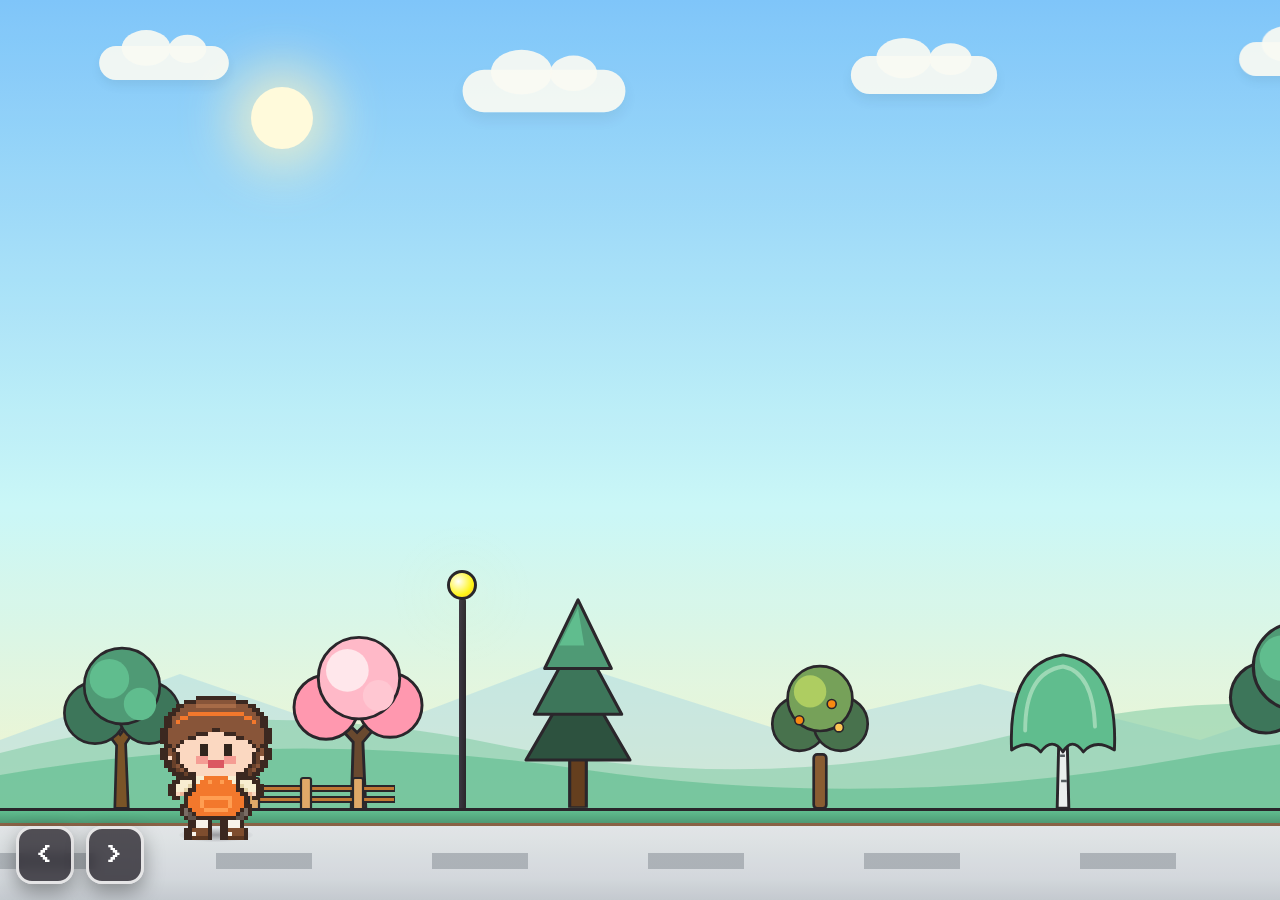
==== index.html @ f3683ab9 "feat: created a birthday sidescroller" ====
<!DOCTYPE html>
<html lang="en">
<head>
  <meta charset="UTF-8" />
  <meta name="viewport" content="width=device-width, initial-scale=1.0, maximum-scale=1.0, user-scalable=no, viewport-fit=cover" />
  <title>Her Walk Home</title>
  <link rel="preconnect" href="https://fonts.googleapis.com">
  <link rel="preconnect" href="https://fonts.gstatic.com" crossorigin>
  <link href="https://fonts.googleapis.com/css2?family=Caveat:wght@600;700&family=Press+Start+2P&family=Quicksand:wght@600;700;800&display=swap" rel="stylesheet">
  <link rel="stylesheet" href="assets/main.css" />
</head>
<body>

  <div class="stage-frame" id="stage-frame">
    <!-- ====================================================================
         SCENE 1: OUTSIDE THE HOUSE (scene/outside-house.js)
         ==================================================================== -->
    <div class="scene-layer active" id="outside-scene">
      <div class="celestial-orb"></div>
      <div class="stars-2d"></div>
      <div class="atmosphere-tint-overlay"></div>

      <!-- Parallax Clouds -->
      <div class="parallax-sky-layer" id="cloud-layer"></div>

      <!-- Parallax Distant Mountains -->
      <svg class="mountains-2d-layer" id="mountains-layer" viewBox="0 0 3600 190" preserveAspectRatio="none">
        <path d="M0,190 L0,118 L180,52 L360,114 L560,38 L780,108 L980,62 L1200,118 L1420,44 L1660,110 L1880,56 L2120,108 L2400,66 L2640,44 L2880,110 L3120,56 L3360,108 L3600,66 L3600,190 Z" fill="var(--mountain-far)" opacity="0.36"/>
      </svg>

      <!-- Parallax Rolling Meadow Hills -->
      <svg class="hills-2d-layer" id="hills-layer" viewBox="0 0 4600 155" preserveAspectRatio="none">
        <path d="M0,155 L0,96 Q240,34 500,88 T1020,76 T1560,92 T2100,70 T2660,88 T3200,78 T3740,86 T4280,72 T4600,84 L4600,155 Z" fill="var(--hill-mid)" opacity="0.54"/>
        <path d="M0,155 L0,118 Q280,68 580,112 T1180,102 T1780,116 T2380,98 T3200,110 T3800,102 T4600,112 L4600,155 Z" fill="var(--hill-near)" opacity="0.64"/>
      </svg>

      <!-- Scrolling 2D Countryside Track -->
      <div class="world-track" id="world-track">
        <div id="scenery-prop-layer"></div>
        <div id="chapters-mount"></div>
        <div class="house-2d-wrapper" id="house-wrapper"></div>

        <!-- Chibi Pixel Character Sprite (Mom) -->
        <div class="mom-chibi-character" id="mom-sprite">
          <div class="chibi-svg-wrap" id="chibi-sprite-mount"></div>
          <div class="mom-ground-shadow"></div>
        </div>

        <!-- Smooth 2D Grass Verge & Cement Road -->
        <div class="grass-verge-2d">
          <div class="driveway-2d" id="house-driveway"></div>
        </div>
        <div class="cement-road-2d" id="cement-road">
          <div class="road-dashes-2d"></div>
        </div>
      </div>

      <!-- Enter the House Trigger Button -->
      <button type="button" class="enter-house-btn" id="enter-house-btn">
        🏠 Enter the House
      </button>
    </div>

    <!-- ====================================================================
         SCENE 2: INSIDE THE HOUSE (scene/inside-house.js — Final Chapter)
         ==================================================================== -->
    <div class="scene-layer" id="inside-scene"></div>

    <!-- ====================================================================
         SHARED HUD CONTROLS (< & >) & PICTURE KEEPSAKE MODAL
         ==================================================================== -->
    <div class="walk-pad" id="walk-pad">
      <button type="button" class="dir-btn" id="btn-left" aria-label="Walk Left">&lt;</button>
      <button type="button" class="dir-btn" id="btn-right" aria-label="Walk Right">&gt;</button>
    </div>

    <div class="modal-backdrop" id="memory-modal">
      <div class="modal-card">
        <div class="modal-photo-box" id="modal-photo-box"></div>
        <div class="modal-title" id="modal-title"></div>
        <p class="modal-note" id="modal-note"></p>
        <button type="button" class="modal-btn" id="close-modal-btn">Continue Walking →</button>
      </div>
    </div>
  </div>

  <!-- Ordered Scripts -->
  <script src="scripts/pictures-data.js"></script>
  <script src="assets/sprites.js"></script>
  <script src="audio/sound-manager.js"></script>
  <script src="scripts/atmosphere.js"></script>
  <script src="scene/outside-house.js"></script>
  <script src="scene/inside-house.js"></script>
  <script src="scripts/controls.js"></script>
  <script src="scripts/main.js"></script>
</body>
</html>
---- assets/main.css ----
:root {
  --outline: #18141c;
  --gold-accent: #ffe74c;

  /* Dynamically Interpolated Outside Atmosphere Variables */
  --sky-top: #74c0fc;
  --sky-mid: #c5f6fa;
  --sky-bottom: #fff3bf;
  --celestial-x: 240px;
  --celestial-y: 120px;
  --celestial-size: 64px;
  --celestial-color: #fff9db;
  --celestial-glow: rgba(255, 243, 191, 0.75);
  --mountain-far: #8ecae6;
  --hill-mid: #74c69d;
  --hill-near: #52b788;
  --ambient-tint: rgba(255, 248, 220, 0.08);
  --star-opacity: 0;
  --cloud-opacity: 0.92;
  --lamp-glow-opacity: 0.05;
  --house-light-opacity: 0.25;
  --memory-halo: rgba(255, 236, 153, 0.78);

  /* Inside-The-House POV Theme Variables */
  --inside-outline: #3d211a;
  --wall-top: #f7ead7;
  --wall-bottom: #e5cdb0;
  --table-top: #d4945a;
  --table-front: #b5733c;
  --candle-glow: rgba(255, 224, 102, 0.55);
  --pov-scale: 1;
}

* {
  box-sizing: border-box;
  margin: 0;
  padding: 0;
  -webkit-tap-highlight-color: transparent;
}

html, body {
  width: 100%;
  height: 100%;
  overflow: hidden;
  background: #171522;
  font-family: 'Quicksand', sans-serif;
  touch-action: manipulation;
  user-select: none;
  -webkit-user-select: none;
}

/* ========================================================================
   FULL-SCREEN RESPONSIVE STAGE & OUTSIDE SCENE
   ======================================================================== */
.stage-frame {
  width: 100vw;
  height: 100dvh;
  min-height: 420px;
  position: relative;
  overflow: hidden;
  background: #171522;
}

.scene-layer {
  position: absolute;
  inset: 0;
  opacity: 0;
  pointer-events: none;
  transition: opacity 0.55s ease;
}

.scene-layer.active {
  opacity: 1;
  pointer-events: auto;
}

#outside-scene {
  background: linear-gradient(180deg, var(--sky-top) 0%, var(--sky-mid) 56%, var(--sky-bottom) 100%);
}

/* Moving Sun / Moon Arc */
.celestial-orb {
  position: absolute;
  left: var(--celestial-x);
  top: var(--celestial-y);
  width: var(--celestial-size);
  height: var(--celestial-size);
  transform: translate(-50%, -50%);
  border-radius: 50%;
  background: var(--celestial-color);
  box-shadow: 0 0 52px 20px var(--celestial-glow);
  pointer-events: none;
  z-index: 1;
}

.stars-2d {
  position: absolute;
  inset: 0;
  opacity: var(--star-opacity);
  background-image:
    radial-gradient(2.5px 2.5px at 10% 10%, #ffffff, transparent),
    radial-gradient(2px 2px at 24% 18%, #ffe74c, transparent),
    radial-gradient(3px 3px at 38% 8%, #ffffff, transparent),
    radial-gradient(2px 2px at 54% 16%, #ffe74c, transparent),
    radial-gradient(2.5px 2.5px at 68% 11%, #ffffff, transparent),
    radial-gradient(2px 2px at 82% 17%, #ffe74c, transparent),
    radial-gradient(3px 3px at 92% 10%, #ffffff, transparent);
  pointer-events: none;
  z-index: 1;
}

.atmosphere-tint-overlay {
  position: absolute;
  inset: 0;
  background: var(--ambient-tint);
  pointer-events: none;
  z-index: 12;
}

/* ========================================================================
   PARALLAX CLOUDS, MOUNTAINS & HILLS
   ======================================================================== */
.parallax-sky-layer {
  position: absolute;
  inset: 0;
  pointer-events: none;
  z-index: 2;
  will-change: transform;
  opacity: var(--cloud-opacity);
}

.cloud-2d {
  position: absolute;
  width: 138px;
  height: 36px;
  background: rgba(255, 252, 245, 0.92);
  border-radius: 999px;
  box-shadow: 0 6px 14px rgba(24, 20, 28, 0.08);
}
.cloud-2d::before {
  content: '';
  position: absolute;
  top: -17px;
  left: 24px;
  width: 52px;
  height: 38px;
  background: inherit;
  border-radius: 50%;
}
.cloud-2d::after {
  content: '';
  position: absolute;
  top: -12px;
  right: 24px;
  width: 40px;
  height: 30px;
  background: inherit;
  border-radius: 50%;
}

.mountains-2d-layer {
  position: absolute;
  bottom: 88px;
  left: 0;
  width: 3600px;
  height: 190px;
  pointer-events: none;
  z-index: 2;
  will-change: transform;
}

.hills-2d-layer {
  position: absolute;
  bottom: 88px;
  left: 0;
  width: 4600px;
  height: 155px;
  pointer-events: none;
  z-index: 3;
  will-change: transform;
}

/* ========================================================================
   SCROLLING 2D WORLD TRACK, TREES, LAMPS & GREEN HOUSE
   ======================================================================== */
.world-track {
  position: absolute;
  top: 0;
  bottom: 0;
  left: 0;
  will-change: transform;
  z-index: 4;
}

.scenic-tree {
  position: absolute;
  bottom: 88px;
  pointer-events: none;
}

.wooden-fence {
  position: absolute;
  bottom: 90px;
  height: 34px;
  pointer-events: none;
  z-index: 3;
}

.lamp-2d {
  position: absolute;
  bottom: 90px;
  width: 44px;
  height: 240px;
  display: flex;
  flex-direction: column;
  align-items: center;
  z-index: 4;
}
.lamp-2d-halo {
  position: absolute;
  top: -46px;
  width: 140px;
  height: 140px;
  border-radius: 50%;
  background: radial-gradient(circle, rgba(255, 242, 117, 0.85) 0%, rgba(255, 242, 117, 0) 72%);
  opacity: var(--lamp-glow-opacity);
  pointer-events: none;
}
.lamp-2d-bulb {
  width: 30px;
  height: 30px;
  border-radius: 50%;
  background: radial-gradient(circle at 35% 35%, #ffffff 0%, #fff200 65%, #f4a261 100%);
  border: 3px solid var(--outline);
  position: relative;
  z-index: 2;
}
.lamp-2d-pole {
  width: 7px;
  flex: 1;
  background: linear-gradient(90deg, #2b2636 0%, #18141c 100%);
  margin-top: -2px;
  border-radius: 3px;
}

.house-2d-wrapper {
  position: absolute;
  bottom: 90px;
  width: 700px;
  height: 264px;
  z-index: 6;
}

.house-warm-glow {
  opacity: var(--house-light-opacity);
}

.grass-verge-2d {
  position: absolute;
  bottom: 74px;
  left: 0;
  width: 100%;
  height: 18px;
  background: linear-gradient(180deg, #52b788 0%, #40916c 100%);
  border-top: 3px solid var(--outline);
  border-bottom: 3px solid #7f5539;
  z-index: 5;
}

.driveway-2d {
  position: absolute;
  top: -3px;
  width: 120px;
  height: 21px;
  background: linear-gradient(180deg, #dfe3e8 0%, #cfd4dc 100%);
  border-left: 3px solid var(--outline);
  border-right: 3px solid var(--outline);
  z-index: 6;
}

.cement-road-2d {
  position: absolute;
  bottom: 0;
  left: 0;
  width: 100%;
  height: 74px;
  background: linear-gradient(180deg, #dfe3e8 0%, #cfd4dc 70%, #bfc5ce 100%);
  z-index: 4;
  cursor: pointer;
}

.road-dashes-2d {
  position: absolute;
  top: 27px;
  left: 0;
  width: 100%;
  height: 16px;
  background-image: repeating-linear-gradient(
    90deg,
    #9da3ad 0px,
    #9da3ad 96px,
    transparent 96px,
    transparent 216px
  );
  opacity: 0.85;
}

/* ========================================================================
   FLOATING REMINISCING PICTURE FRAMES
   ======================================================================== */
.reminisce-slot {
  position: absolute;
  bottom: 124px;
  width: 258px;
  height: 296px;
  z-index: 14;
  pointer-events: none;
}

.floating-memory-frame {
  position: relative;
  width: 100%;
  height: 100%;
  opacity: 0;
  filter: blur(3px);
  transform: translateY(72px) scale(0.84) rotate(-2deg);
  transition:
    opacity 0.65s ease,
    transform 0.8s cubic-bezier(0.22, 1, 0.36, 1),
    filter 0.6s ease;
  will-change: transform, opacity;
  cursor: pointer;

  background: linear-gradient(180deg, #fffdf9 0%, #fbf5e8 100%);
  border: 3.5px solid var(--outline);
  border-radius: 18px;
  padding: 13px 13px 14px 13px;
  box-shadow:
    0 22px 42px rgba(24, 20, 28, 0.35),
    0 0 28px 6px var(--memory-halo);
  display: flex;
  flex-direction: column;
}

.reminisce-slot.is-open .floating-memory-frame {
  opacity: 1;
  filter: blur(0px);
  transform: translateY(0px) scale(1) rotate(0deg);
  pointer-events: auto;
  animation: smooth2dFloat 3.2s ease-in-out 0.8s infinite alternate;
}

.reminisce-slot.is-dissolving .floating-memory-frame {
  opacity: 0;
  filter: blur(4px);
  transform: translateY(-28px) scale(0.92) rotate(-1.5deg);
  pointer-events: none;
  animation: none;
}

@keyframes smooth2dFloat {
  0% { transform: translateY(0px) rotate(-0.5deg); }
  100% { transform: translateY(-10px) rotate(0.6deg); }
}

.reminisce-aura {
  position: absolute;
  inset: -18px;
  border-radius: 26px;
  background: radial-gradient(circle, var(--memory-halo) 0%, rgba(255, 231, 76, 0) 74%);
  opacity: 0;
  transition: opacity 0.6s ease;
  pointer-events: none;
  z-index: -1;
}
.reminisce-slot.is-open .reminisce-aura {
  opacity: 1;
}

.memory-ribbon-tag {
  position: absolute;
  top: -14px;
  left: 50%;
  transform: translateX(-50%);
  background: #ffe74c;
  color: #18141c;
  border: 2.5px solid var(--outline);
  border-radius: 999px;
  padding: 3px 12px;
  font-family: 'Press Start 2P', monospace;
  font-size: 6.5px;
  white-space: nowrap;
  box-shadow: 0 3px 0 rgba(24, 20, 28, 0.25);
  z-index: 15;
}

.photo-viewport {
  width: 100%;
  height: 154px;
  border: 3px solid var(--outline);
  border-radius: 10px;
  overflow: hidden;
  position: relative;
  background: #2b2638;
  flex-shrink: 0;
}

.photo-viewport img {
  width: 100%;
  height: 100%;
  object-fit: cover;
  display: block;
}

.photo-viewport::after {
  content: '';
  position: absolute;
  inset: 0;
  background: linear-gradient(125deg, rgba(255, 255, 255, 0.28) 0%, rgba(255, 255, 255, 0) 45%);
  pointer-events: none;
}

.greeting-area {
  flex: 1;
  display: flex;
  flex-direction: column;
  align-items: center;
  justify-content: center;
  text-align: center;
  padding-top: 7px;
}

.memory-title {
  font-family: 'Caveat', cursive;
  font-weight: 700;
  font-size: 21px;
  line-height: 1;
  color: #18141c;
}

.birthday-greeting-text {
  font-size: 11.5px;
  font-weight: 700;
  line-height: 1.32;
  color: #4a3f55;
  margin-top: 5px;
  padding: 0 4px;
  display: -webkit-box;
  -webkit-line-clamp: 3;
  -webkit-box-orient: vertical;
  overflow: hidden;
}

.art-2d {
  width: 100%;
  height: 100%;
  position: relative;
  overflow: hidden;
}
.art-2d-1 {
  background: linear-gradient(180deg, #90e0ef 0%, #caf0f8 62%, #74c69d 62%, #52b788 100%);
}
.art-2d-2 {
  background: linear-gradient(180deg, #ff9f1c 0%, #ffbf69 58%, #e9ecef 58%, #ced4da 100%);
}
.art-2d-3 {
  background: linear-gradient(180deg, #cdb4db 0%, #ffc8dd 64%, #ffafcc 100%);
}

/* ========================================================================
   CHIBI PIXEL-ART CHARACTER SPRITE (MOM)
   ======================================================================== */
.mom-chibi-character {
  position: absolute;
  bottom: 60px;
  left: 160px;
  width: 112px;
  height: 146px;
  z-index: 18;
  display: flex;
  flex-direction: column;
  align-items: center;
  justify-content: flex-end;
  pointer-events: none;
}

.chibi-svg-wrap {
  width: 112px;
  height: 144px;
  position: relative;
  z-index: 3;
  image-rendering: pixelated;
}

.mom-chibi-character.facing-left .chibi-svg-wrap {
  transform: scaleX(-1);
}

.mom-chibi-character.is-walking .chibi-svg-wrap {
  animation: chibiHop 0.34s steps(2) infinite alternate;
}
@keyframes chibiHop {
  0% { transform: translateY(0px); }
  100% { transform: translateY(-4px); }
}
.mom-chibi-character.facing-left.is-walking .chibi-svg-wrap {
  animation: chibiHopLeft 0.34s steps(2) infinite alternate;
}
@keyframes chibiHopLeft {
  0% { transform: scaleX(-1) translateY(0px); }
  100% { transform: scaleX(-1) translateY(-4px); }
}

.mom-ground-shadow {
  position: absolute;
  bottom: -2px;
  width: 74px;
  height: 14px;
  background: radial-gradient(ellipse at center, rgba(24, 20, 28, 0.38) 0%, rgba(24, 20, 28, 0) 75%);
  border-radius: 50%;
  z-index: 1;
}

/* ========================================================================
   BOTTOM-LEFT DIRECTIONAL CONTROLS (< & >)
   ======================================================================== */
.walk-pad {
  position: absolute;
  bottom: max(16px, env(safe-area-inset-bottom));
  left: max(16px, env(safe-area-inset-left));
  display: flex;
  align-items: center;
  gap: 12px;
  z-index: 35;
  touch-action: none;
}

.dir-btn {
  width: 58px;
  height: 58px;
  border-radius: 16px;
  background: rgba(24, 20, 28, 0.72);
  backdrop-filter: blur(6px);
  -webkit-backdrop-filter: blur(6px);
  border: 3px solid rgba(255, 255, 255, 0.85);
  color: #ffffff;
  font-family: 'Press Start 2P', monospace;
  font-size: 18px;
  display: flex;
  align-items: center;
  justify-content: center;
  cursor: pointer;
  box-shadow: 0 8px 20px rgba(0, 0, 0, 0.35);
  transition: transform 0.1s ease, background 0.15s ease, border-color 0.15s ease;
  touch-action: none;
  user-select: none;
  -webkit-user-select: none;
  -webkit-touch-callout: none;
}

.dir-btn:active,
.dir-btn.pressed {
  transform: scale(0.92);
  background: rgba(255, 231, 76, 0.92);
  border-color: #18141c;
  color: #18141c;
}

/* ========================================================================
   ENTER THE HOUSE BUTTON
   ======================================================================== */
.enter-house-btn {
  position: absolute;
  bottom: max(20px, env(safe-area-inset-bottom));
  right: max(18px, env(safe-area-inset-right));
  z-index: 35;
  background: linear-gradient(180deg, #ffe74c 0%, #ffb703 100%);
  color: #18141c;
  border: 3.5px solid var(--outline);
  border-radius: 999px;
  padding: 14px 22px;
  font-family: 'Quicksand', sans-serif;
  font-weight: 800;
  font-size: 15px;
  letter-spacing: 0.3px;
  cursor: pointer;
  box-shadow: 0 10px 26px rgba(0, 0, 0, 0.4), 0 0 24px rgba(255, 231, 76, 0.75);
  display: flex;
  align-items: center;
  gap: 8px;

  opacity: 0;
  transform: translateY(20px) scale(0.9);
  pointer-events: none;
  transition: opacity 0.35s ease, transform 0.4s cubic-bezier(0.34, 1.56, 0.64, 1);
}

.enter-house-btn.visible {
  opacity: 1;
  transform: translateY(0px) scale(1);
  pointer-events: auto;
  animation: pulseHouseBtn 1.8s ease-in-out 0.4s infinite alternate;
}

.enter-house-btn:active {
  transform: scale(0.95);
}

@keyframes pulseHouseBtn {
  0% { transform: translateY(0px) scale(1); }
  100% { transform: translateY(-4px) scale(1.04); }
}

/* ========================================================================
   SHARED MODAL BACKDROP & PICTURE KEEPSAKE MODAL
   ======================================================================== */
.modal-backdrop {
  position: absolute;
  inset: 0;
  background: rgba(16, 13, 24, 0.78);
  backdrop-filter: blur(5px);
  -webkit-backdrop-filter: blur(5px);
  display: flex;
  align-items: center;
  justify-content: center;
  padding: 16px;
  opacity: 0;
  pointer-events: none;
  transition: opacity 0.3s ease;
  z-index: 50;
}
.modal-backdrop.open {
  opacity: 1;
  pointer-events: auto;
}

.modal-card {
  width: min(92vw, 450px);
  max-height: 90dvh;
  overflow-y: auto;
  background: #fffdf9;
  border: 4px solid var(--outline);
  border-radius: 20px;
  padding: 18px;
  color: #231c24;
  box-shadow: 0 24px 60px rgba(0, 0, 0, 0.65), 0 0 32px rgba(255, 231, 76, 0.45);
  transform: translateY(24px) scale(0.93);
  transition: transform 0.38s cubic-bezier(0.34, 1.56, 0.64, 1);
  display: flex;
  flex-direction: column;
  align-items: center;
  text-align: center;
}
.modal-backdrop.open .modal-card {
  transform: translateY(0px) scale(1);
}

.modal-photo-box {
  width: 100%;
  height: 200px;
  border: 3.5px solid var(--outline);
  border-radius: 12px;
  overflow: hidden;
  margin-bottom: 12px;
  flex-shrink: 0;
}

.modal-photo-box img {
  width: 100%;
  height: 100%;
  object-fit: cover;
  display: block;
}

.modal-title {
  font-family: 'Caveat', cursive;
  font-size: 30px;
  font-weight: 700;
  line-height: 1.1;
  color: #18141c;
}

.modal-note {
  font-size: 14px;
  font-weight: 600;
  color: #4a4254;
  margin: 8px 0 16px;
  line-height: 1.5;
}

.modal-btn {
  background: #ffe74c;
  color: #18141c;
  border: 3px solid var(--outline);
  border-radius: 12px;
  padding: 10px 18px;
  font-family: 'Quicksand', sans-serif;
  font-weight: 800;
  font-size: 13px;
  cursor: pointer;
  transition: transform 0.12s ease;
}
.modal-btn:active {
  transform: scale(0.95);
}

/* ========================================================================
   LARGER MODAL FOR INSIDE THE HOUSE (980 x 470 POV CELEBRATION)
   ======================================================================== */
.house-modal-card {
  position: relative;
  background: #fffdf9;
  border: 4px solid var(--inside-outline);
  border-radius: 18px;
  padding: 8px;
  box-shadow: 0 28px 70px rgba(0, 0, 0, 0.72), 0 0 42px rgba(255, 224, 102, 0.45);
  transform: translateY(24px) scale(0.94);
  transition: transform 0.4s cubic-bezier(0.34, 1.56, 0.64, 1);
  display: flex;
  flex-direction: column;
  align-items: center;
}

.modal-backdrop.open .house-modal-card {
  transform: translateY(0px) scale(1);
}

/* Responsive Scaled Wrapper Preserving Exact 980x470 POV Layout */
.inside-pov-viewport {
  width: calc(980px * var(--pov-scale));
  height: calc(470px * var(--pov-scale));
  position: relative;
  overflow: hidden;
  border: 3.5px solid var(--inside-outline);
  border-radius: 12px;
}

.inside-pov-stage {
  width: 980px;
  height: 470px;
  position: relative;
  transform-origin: top left;
  transform: scale(var(--pov-scale));
  overflow: hidden;
  background: radial-gradient(circle at 50% 62%, #fff6e5 0%, var(--wall-top) 48%, var(--wall-bottom) 100%);
  user-select: none;
}

.inside-exit-btn {
  position: absolute;
  top: 12px;
  right: 12px;
  z-index: 32;
  background: rgba(255, 253, 249, 0.92);
  color: var(--inside-outline);
  border: 2.5px solid var(--inside-outline);
  border-radius: 999px;
  padding: 6px 14px;
  font-family: 'Quicksand', sans-serif;
  font-weight: 800;
  font-size: 12px;
  cursor: pointer;
  box-shadow: 0 4px 10px rgba(61, 33, 26, 0.18);
  transition: transform 0.12s ease, background 0.15s ease;
}
.inside-exit-btn:hover {
  background: #ffe74c;
}
.inside-exit-btn:active {
  transform: scale(0.94);
}

/* Warm Candlelight Ambient Glow Over the POV Scene */
.candle-ambient-glow {
  position: absolute;
  inset: 0;
  background: radial-gradient(circle at 50% 72%, var(--candle-glow) 0%, rgba(255, 190, 118, 0.14) 48%, rgba(42, 21, 16, 0.18) 100%);
  pointer-events: none;
  z-index: 18;
  transition: opacity 0.6s ease;
}
.inside-pov-stage.candles-out .candle-ambient-glow {
  opacity: 0.25;
}

/* Background Balloons & HAPPY BIRTHDAY Banner */
.balloons-row {
  position: absolute;
  top: -14px;
  left: 0;
  right: 0;
  height: 125px;
  z-index: 2;
  pointer-events: none;
}

.balloon {
  position: absolute;
  width: 78px;
  height: 94px;
  border-radius: 50% 50% 48% 48%;
  border: 3px solid rgba(61, 33, 26, 0.28);
  box-shadow: inset -10px -10px 18px rgba(0, 0, 0, 0.12), inset 10px 10px 16px rgba(255, 255, 255, 0.45);
  animation: floatBalloon 4.2s ease-in-out infinite;
}
.balloon::after {
  content: '';
  position: absolute;
  bottom: -8px;
  left: 50%;
  transform: translateX(-50%);
  width: 10px;
  height: 8px;
  background: inherit;
  clip-path: polygon(50% 0%, 0% 100%, 100% 100%);
}

@keyframes floatBalloon {
  0%, 100% { transform: translateY(0px); }
  50% { transform: translateY(-6px); }
}

.party-banner {
  position: absolute;
  top: 66px;
  left: 44px;
  right: 44px;
  height: 54px;
  display: flex;
  justify-content: center;
  align-items: center;
  gap: 6px;
  z-index: 3;
  pointer-events: none;
}

.banner-string {
  position: absolute;
  top: 6px;
  left: 0;
  right: 0;
  height: 3px;
  background: rgba(92, 64, 51, 0.45);
}

.banner-flag {
  width: 38px;
  height: 44px;
  background: #fffdf9;
  border: 2px solid rgba(61, 33, 26, 0.38);
  border-radius: 4px 4px 12px 12px;
  display: flex;
  align-items: center;
  justify-content: center;
  font-family: 'Quicksand', sans-serif;
  font-weight: 800;
  font-size: 20px;
  box-shadow: 0 3px 0 rgba(61, 33, 26, 0.14);
}

/* Pixel-Art Family Characters */
.family-group {
  position: absolute;
  bottom: 92px;
  left: 0;
  right: 0;
  height: 270px;
  z-index: 6;
  pointer-events: none;
}

.pixel-person {
  position: absolute;
  bottom: 0;
  display: flex;
  flex-direction: column;
  align-items: center;
  transform-origin: bottom center;
  animation: idleBreath 2.6s ease-in-out infinite;
}

@keyframes idleBreath {
  0%, 100% { transform: translateY(0px); }
  50% { transform: translateY(-2px); }
}

.inside-pov-stage.candles-out .pixel-person {
  animation: cheerBounce 0.55s steps(2, end) infinite alternate;
}

@keyframes cheerBounce {
  0% { transform: translateY(0px); }
  100% { transform: translateY(-8px); }
}

.pixel-sprite {
  display: block;
  image-rendering: -moz-crisp-edges;
  image-rendering: -webkit-crisp-edges;
  image-rendering: pixelated;
  image-rendering: crisp-edges;
  filter: drop-shadow(0 4px 0 rgba(61, 33, 26, 0.16));
}

/* Wooden Dining Table */
.dining-table {
  position: absolute;
  bottom: 0;
  left: 0;
  right: 0;
  height: 116px;
  background: linear-gradient(180deg, var(--table-top) 0%, var(--table-top) 26px, var(--table-front) 26px, #965a2a 100%);
  border-top: 4px solid var(--inside-outline);
  z-index: 10;
}

.table-edge-line {
  position: absolute;
  top: 24px;
  left: 0;
  right: 0;
  height: 4px;
  background: var(--inside-outline);
}

/* Wide Foreground Strawberry Birthday Cake */
.birthday-cake-hero {
  position: absolute;
  bottom: 12px;
  left: 50%;
  transform: translateX(-50%);
  width: 440px;
  height: 235px;
  z-index: 14;
  cursor: pointer;
}

.cake-illustration {
  width: 100%;
  height: 100%;
  display: block;
  overflow: visible;
  filter: drop-shadow(0 6px 0 rgba(61, 33, 26, 0.18));
}

.candle-fx {
  position: absolute;
  width: 16px;
  height: 26px;
  pointer-events: none;
  z-index: 16;
}

.flame {
  width: 14px;
  height: 22px;
  margin: 0 auto;
  background: radial-gradient(circle at 50% 65%, #ffffff 0%, #fff3b0 42%, #ff9f1c 82%, #ff5400 100%);
  border: 2px solid var(--inside-outline);
  border-radius: 50% 50% 50% 50% / 65% 65% 35% 35%;
  box-shadow: 0 0 18px 6px rgba(255, 224, 102, 0.85);
  transform-origin: bottom center;
  animation: flicker 0.35s ease-in-out infinite alternate;
  transition: opacity 0.25s ease, transform 0.25s ease;
}

@keyframes flicker {
  0% { transform: scale(1) rotate(-3deg); }
  100% { transform: scale(1.08, 0.94) rotate(3deg); }
}

.inside-pov-stage.blowing .flame {
  transform: scale(1.3, 0.6) skewX(38deg);
}

.inside-pov-stage.candles-out .flame {
  opacity: 0;
  transform: scale(0);
}

.smoke-wisp {
  position: absolute;
  top: 0;
  left: 4px;
  width: 8px;
  height: 22px;
  border-left: 3px solid rgba(255, 255, 255, 0.72);
  border-radius: 50%;
  opacity: 0;
  pointer-events: none;
}

.inside-pov-stage.candles-out .smoke-wisp {
  animation: riseSmoke 1.8s ease-out forwards;
}

@keyframes riseSmoke {
  0% { opacity: 0.85; transform: translateY(0) scale(0.8); }
  100% { opacity: 0; transform: translateY(-28px) scale(1.5); }
}

.confetti-piece {
  position: absolute;
  width: 9px;
  height: 14px;
  top: -20px;
  z-index: 28;
  pointer-events: none;
  animation: fallConfetti 2.8s linear forwards;
}

@keyframes fallConfetti {
  0% { transform: translateY(0) rotate(0deg); opacity: 1; }
  100% { transform: translateY(500px) rotate(540deg); opacity: 0; }
}

/* ========================================================================
   MOBILE RESPONSIVE ADAPTATIONS (< 640px)
   ======================================================================== */
@media (max-width: 639px) {
  .reminisce-slot {
    width: 214px;
    height: 266px;
    bottom: 126px;
  }

  .floating-memory-frame {
    padding: 10px 10px 11px 10px;
    border-radius: 15px;
  }

  .photo-viewport {
    height: 130px;
  }

  .memory-title {
    font-size: 19px;
  }

  .birthday-greeting-text {
    font-size: 11px;
  }

  .mom-chibi-character {
    width: 96px;
    height: 126px;
    bottom: 62px;
  }

  .chibi-svg-wrap,
  .chibi-svg-wrap svg {
    width: 96px;
    height: 124px;
  }

  .dir-btn {
    width: 54px;
    height: 54px;
    font-size: 16px;
  }

  .enter-house-btn {
    padding: 12px 16px;
    font-size: 13px;
    bottom: max(18px, env(safe-area-inset-bottom));
    right: max(14px, env(safe-area-inset-right));
  }

  .modal-photo-box {
    height: 165px;
  }

  .house-modal-card {
    padding: 5px;
    border-radius: 14px;
  }
}
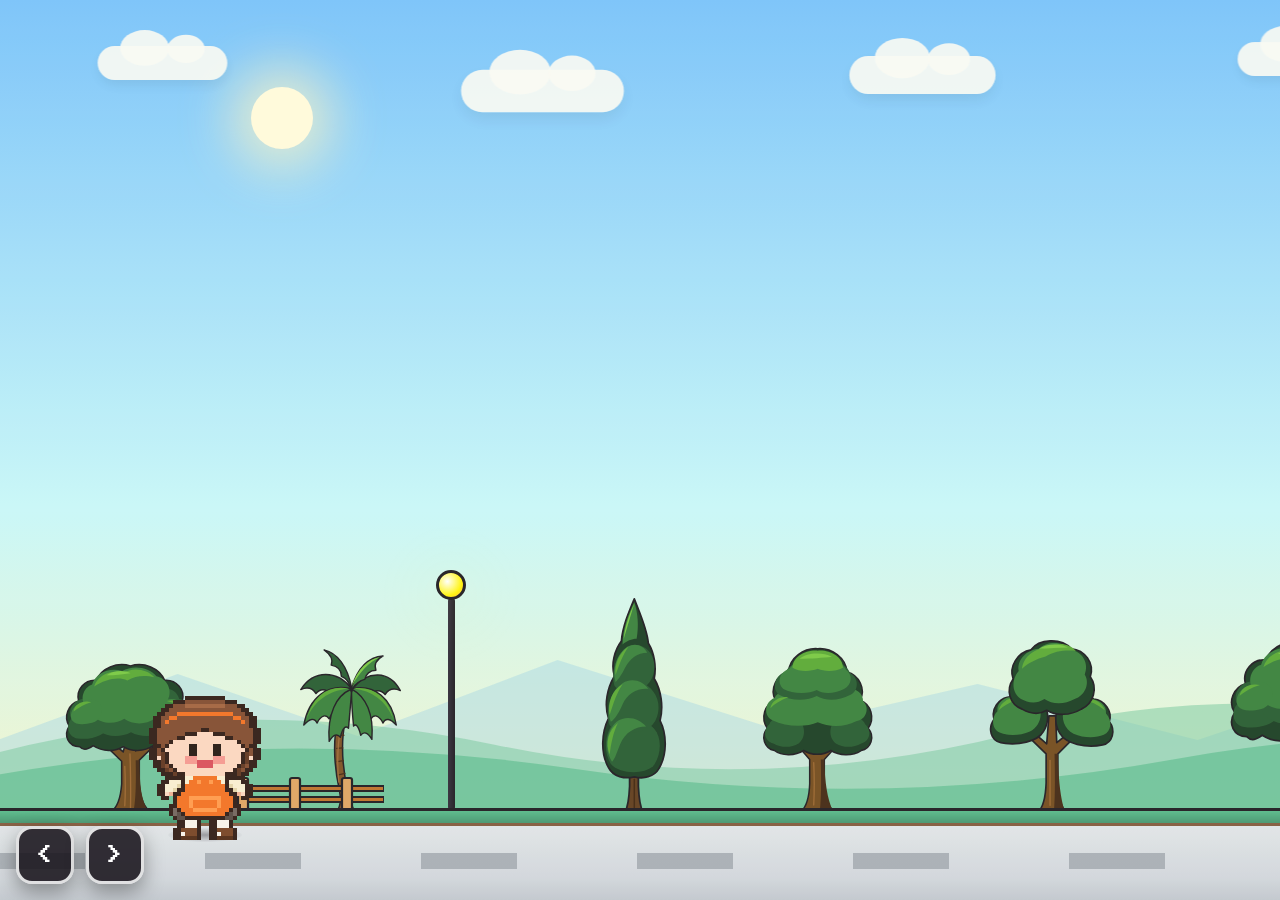
==== commit 5eda0261: "chore: comment out close modal button and related event listener for cleanup" ====
--- a/index.html
+++ b/index.html
@@ -3,11 +3,16 @@
 <head>
   <meta charset="UTF-8" />
   <meta name="viewport" content="width=device-width, initial-scale=1.0, maximum-scale=1.0, user-scalable=no, viewport-fit=cover" />
-  <title>Her Walk Home</title>
+  <title>HAPPY BIRTHDAY MOTHER</title>
   <link rel="preconnect" href="https://fonts.googleapis.com">
   <link rel="preconnect" href="https://fonts.gstatic.com" crossorigin>
   <link href="https://fonts.googleapis.com/css2?family=Caveat:wght@600;700&family=Press+Start+2P&family=Quicksand:wght@600;700;800&display=swap" rel="stylesheet">
-  <link rel="stylesheet" href="assets/main.css" />
+
+  <!-- Modular Stylesheets -->
+  <link rel="stylesheet" href="assets/styles/base.css" />
+  <link rel="stylesheet" href="assets/styles/outside.css" />
+  <link rel="stylesheet" href="assets/styles/inside.css" />
+  <link rel="stylesheet" href="assets/styles/responsive.css" />
 </head>
 <body>
 
@@ -62,31 +67,43 @@
     </div>
 
     <!-- ====================================================================
-         SCENE 2: INSIDE THE HOUSE (scene/inside-house.js — Final Chapter)
-         ==================================================================== -->
-    <div class="scene-layer" id="inside-scene"></div>
-
-    <!-- ====================================================================
-         SHARED HUD CONTROLS (< & >) & PICTURE KEEPSAKE MODAL
+         SHARED HUD CONTROLS (< & >)
          ==================================================================== -->
     <div class="walk-pad" id="walk-pad">
       <button type="button" class="dir-btn" id="btn-left" aria-label="Walk Left">&lt;</button>
       <button type="button" class="dir-btn" id="btn-right" aria-label="Walk Right">&gt;</button>
     </div>
 
+    <!-- ====================================================================
+         MODAL 1: PICTURE KEEPSAKE MODAL
+         ==================================================================== -->
     <div class="modal-backdrop" id="memory-modal">
       <div class="modal-card">
         <div class="modal-photo-box" id="modal-photo-box"></div>
         <div class="modal-title" id="modal-title"></div>
         <p class="modal-note" id="modal-note"></p>
-        <button type="button" class="modal-btn" id="close-modal-btn">Continue Walking →</button>
+        <!-- <button type="button" class="modal-btn" id="close-modal-btn">Continue →</button> -->
       </div>
+    </div>
+
+    <!-- ====================================================================
+         MODAL 2: INSIDE THE HOUSE CELEBRATION (scene/inside-house.js)
+         ==================================================================== -->
+    <div class="modal-backdrop" id="house-modal">
+      <div class="house-modal-card" id="inside-scene"></div>
     </div>
   </div>
 
-  <!-- Ordered Scripts -->
+  <!-- Data & Categorized Assets -->
   <script src="scripts/pictures-data.js"></script>
-  <script src="assets/sprites.js"></script>
+  <script src="assets/characters/mom-sprite.js"></script>
+  <script src="assets/characters/family-sprites.js"></script>
+  <script src="assets/props/nature-props.js"></script>
+  <script src="assets/props/memory-presets.js"></script>
+  <script src="assets/props/birthday-cake.js"></script>
+  <script src="assets/backgrounds/green-house.js"></script>
+
+  <!-- Audio, Atmosphere, Scenes & Engine -->
   <script src="audio/sound-manager.js"></script>
   <script src="scripts/atmosphere.js"></script>
   <script src="scene/outside-house.js"></script>
--- a/assets/styles/base.css
+++ b/assets/styles/base.css
@@ -0,0 +1,289 @@
+:root {
+  --outline: #18141c;
+  --gold-accent: #ffe74c;
+
+  /* Dynamically Interpolated Outside Atmosphere Variables */
+  --sky-top: #74c0fc;
+  --sky-mid: #c5f6fa;
+  --sky-bottom: #fff3bf;
+  --celestial-x: 240px;
+  --celestial-y: 120px;
+  --celestial-size: 64px;
+  --celestial-color: #fff9db;
+  --celestial-glow: rgba(255, 243, 191, 0.75);
+  --mountain-far: #8ecae6;
+  --hill-mid: #74c69d;
+  --hill-near: #52b788;
+  --ambient-tint: rgba(255, 248, 220, 0.08);
+  --star-opacity: 0;
+  --cloud-opacity: 0.92;
+  --lamp-glow-opacity: 0.05;
+  --house-light-opacity: 0.25;
+  --memory-halo: rgba(255, 236, 153, 0.78);
+
+  /* Inside-The-House POV Theme Variables */
+  --inside-outline: #3d211a;
+  --wall-top: #f7ead7;
+  --wall-bottom: #e5cdb0;
+  --table-top: #d4945a;
+  --table-front: #b5733c;
+  --candle-glow: rgba(255, 224, 102, 0.55);
+  --pov-scale: 1;
+}
+
+* {
+  box-sizing: border-box;
+  margin: 0;
+  padding: 0;
+  -webkit-tap-highlight-color: transparent;
+}
+
+html,
+body {
+  width: 100%;
+  height: 100%;
+  overflow: hidden;
+  background: #171522;
+  font-family: "Quicksand", sans-serif;
+  touch-action: manipulation;
+  user-select: none;
+  -webkit-user-select: none;
+}
+
+/* ========================================================================
+   FULL-SCREEN STAGE CONTAINER & SCENE LAYERS
+   ======================================================================== */
+.stage-frame {
+  width: 100vw;
+  height: 100vh;
+  height: 100dvh;
+  min-height: 0;
+  position: relative;
+  overflow: hidden;
+  background: #171522;
+}
+
+.scene-layer {
+  position: absolute;
+  inset: 0;
+  opacity: 0;
+  pointer-events: none;
+  transition: opacity 0.55s ease;
+}
+
+.scene-layer.active {
+  opacity: 1;
+  pointer-events: auto;
+}
+
+/* ========================================================================
+   BOTTOM-LEFT DIRECTIONAL CONTROLS (< & >)
+   ======================================================================== */
+.walk-pad {
+  position: fixed;
+  bottom: calc(16px + env(safe-area-inset-bottom));
+  left: calc(16px + env(safe-area-inset-left));
+  display: flex;
+  align-items: center;
+  gap: 12px;
+  z-index: 35;
+  touch-action: none;
+}
+
+.dir-btn {
+  width: 58px;
+  height: 58px;
+  border-radius: 16px;
+  background: rgba(24, 20, 28, 0.88);
+  border: 3px solid rgba(255, 255, 255, 0.85);
+  color: #ffffff;
+  font-family: "Press Start 2P", monospace;
+  font-size: 18px;
+  display: flex;
+  align-items: center;
+  justify-content: center;
+  cursor: pointer;
+  box-shadow: 0 8px 20px rgba(0, 0, 0, 0.35);
+  transition:
+    transform 0.1s ease,
+    background 0.15s ease,
+    border-color 0.15s ease;
+  touch-action: none;
+  user-select: none;
+  -webkit-user-select: none;
+  -webkit-touch-callout: none;
+}
+
+.dir-btn:active,
+.dir-btn.pressed {
+  transform: scale(0.92);
+  background: rgba(255, 231, 76, 0.92);
+  border-color: #18141c;
+  color: #18141c;
+}
+
+/* ========================================================================
+   ENTER THE HOUSE BUTTON
+   ======================================================================== */
+.enter-house-btn {
+  position: fixed;
+  bottom: calc(18px + env(safe-area-inset-bottom));
+  right: calc(16px + env(safe-area-inset-right));
+  z-index: 35;
+  background: linear-gradient(180deg, #ffe74c 0%, #ffb703 100%);
+  color: #18141c;
+  border: 3.5px solid var(--outline);
+  border-radius: 999px;
+  padding: 14px 22px;
+  font-family: "Quicksand", sans-serif;
+  font-weight: 800;
+  font-size: 15px;
+  letter-spacing: 0.3px;
+  cursor: pointer;
+  box-shadow:
+    0 10px 26px rgba(0, 0, 0, 0.4),
+    0 0 24px rgba(255, 231, 76, 0.75);
+  display: flex;
+  align-items: center;
+  gap: 8px;
+
+  opacity: 0;
+  transform: translateY(20px) scale(0.9);
+  pointer-events: none;
+  transition:
+    opacity 0.35s ease,
+    transform 0.4s cubic-bezier(0.34, 1.56, 0.64, 1);
+}
+
+.enter-house-btn.visible {
+  opacity: 1;
+  transform: translateY(0px) scale(1);
+  pointer-events: auto;
+  animation: pulseHouseBtn 1.8s ease-in-out 0.4s infinite alternate;
+}
+
+.enter-house-btn:active {
+  transform: scale(0.95);
+}
+
+@keyframes pulseHouseBtn {
+  0% {
+    transform: translateY(0px) scale(1);
+  }
+  100% {
+    transform: translateY(-4px) scale(1.04);
+  }
+}
+
+/* ========================================================================
+   SHARED MODAL BACKDROP & KEEPSAKE MODAL CARD
+   ======================================================================== */
+.modal-backdrop {
+  position: fixed;
+  inset: 0;
+  background: rgba(16, 13, 24, 0.85);
+  display: flex;
+  align-items: center;
+  justify-content: center;
+  padding: calc(14px + env(safe-area-inset-top))
+    calc(14px + env(safe-area-inset-right))
+    calc(14px + env(safe-area-inset-bottom))
+    calc(14px + env(safe-area-inset-left));
+  opacity: 0;
+  visibility: hidden;
+  pointer-events: none;
+  transition:
+    opacity 0.3s ease,
+    visibility 0s linear 0.3s;
+  z-index: 50;
+}
+.modal-backdrop.open {
+  opacity: 1;
+  visibility: visible;
+  pointer-events: auto;
+  transition:
+    opacity 0.3s ease,
+    visibility 0s;
+}
+
+.modal-card {
+  width: min(92vw, 520px);
+  max-height: calc(
+    100dvh - 28px - env(safe-area-inset-top) - env(safe-area-inset-bottom)
+  );
+  overflow-y: auto;
+  overscroll-behavior: contain;
+  touch-action: pan-y;
+  -webkit-overflow-scrolling: touch;
+  background: linear-gradient(180deg, #ffffff 0%, #f9f5eb 100%);
+  border: 3.5px solid var(--outline);
+  border-radius: 6px;
+  padding: 18px 18px 22px 18px;
+  color: #231c24;
+  box-shadow:
+    0 24px 60px rgba(0, 0, 0, 0.65),
+    0 0 32px rgba(255, 231, 76, 0.45);
+  transform: translateY(24px) scale(0.93);
+  transition: transform 0.38s cubic-bezier(0.34, 1.56, 0.64, 1);
+  display: flex;
+  flex-direction: column;
+  align-items: center;
+  text-align: center;
+}
+.modal-backdrop.open .modal-card {
+  transform: translateY(0px) scale(1);
+}
+
+.modal-photo-box {
+  width: 100%;
+  height: 240px;
+  border: 3px solid var(--outline);
+  border-radius: 2px;
+  overflow: hidden;
+  margin-bottom: 14px;
+  flex-shrink: 0;
+}
+
+.modal-photo-box img {
+  width: 100%;
+  height: 100%;
+  object-fit: cover;
+  display: block;
+}
+
+.modal-title {
+  font-family: "Caveat", cursive;
+  font-size: 30px;
+  font-weight: 700;
+  line-height: 1.1;
+  color: #18141c;
+  flex-shrink: 0;
+}
+
+.modal-note {
+  width: 100%;
+  font-size: 14.5px;
+  font-weight: 600;
+  color: #4a4254;
+  margin: 8px 0 16px;
+  line-height: 1.5;
+  overflow-wrap: break-word;
+  word-wrap: break-word;
+}
+
+.modal-btn {
+  background: #ffe74c;
+  color: #18141c;
+  border: 3px solid var(--outline);
+  border-radius: 12px;
+  padding: 10px 18px;
+  font-family: "Quicksand", sans-serif;
+  font-weight: 800;
+  font-size: 13px;
+  cursor: pointer;
+  flex-shrink: 0;
+  transition: transform 0.12s ease;
+}
+.modal-btn:active {
+  transform: scale(0.95);
+}
--- a/assets/styles/outside.css
+++ b/assets/styles/outside.css
@@ -0,0 +1,492 @@
+/* ========================================================================
+   OUTSIDE SCENE: SKY, CELESTIAL ORB & PARALLAX LAYERS
+   ======================================================================== */
+#outside-scene {
+  background: linear-gradient(
+    180deg,
+    var(--sky-top) 0%,
+    var(--sky-mid) 56%,
+    var(--sky-bottom) 100%
+  );
+}
+
+.celestial-orb {
+  position: absolute;
+  left: var(--celestial-x);
+  top: var(--celestial-y);
+  width: var(--celestial-size);
+  height: var(--celestial-size);
+  transform: translate(-50%, -50%);
+  border-radius: 50%;
+  background: var(--celestial-color);
+  box-shadow: 0 0 52px 20px var(--celestial-glow);
+  pointer-events: none;
+  z-index: 1;
+}
+
+.stars-2d {
+  position: absolute;
+  inset: 0;
+  opacity: var(--star-opacity);
+  background-image:
+    radial-gradient(2.5px 2.5px at 10% 10%, #ffffff, transparent),
+    radial-gradient(2px 2px at 24% 18%, #ffe74c, transparent),
+    radial-gradient(3px 3px at 38% 8%, #ffffff, transparent),
+    radial-gradient(2px 2px at 54% 16%, #ffe74c, transparent),
+    radial-gradient(2.5px 2.5px at 68% 11%, #ffffff, transparent),
+    radial-gradient(2px 2px at 82% 17%, #ffe74c, transparent),
+    radial-gradient(3px 3px at 92% 10%, #ffffff, transparent);
+  pointer-events: none;
+  z-index: 1;
+}
+
+.atmosphere-tint-overlay {
+  position: absolute;
+  inset: 0;
+  background: var(--ambient-tint);
+  pointer-events: none;
+  z-index: 12;
+}
+
+.parallax-sky-layer {
+  position: absolute;
+  inset: 0;
+  pointer-events: none;
+  z-index: 2;
+  will-change: transform;
+  opacity: var(--cloud-opacity);
+}
+
+.cloud-2d {
+  position: absolute;
+  width: 138px;
+  height: 36px;
+  background: rgba(255, 252, 245, 0.92);
+  border-radius: 999px;
+  box-shadow: 0 6px 14px rgba(24, 20, 28, 0.08);
+}
+.cloud-2d::before {
+  content: "";
+  position: absolute;
+  top: -17px;
+  left: 24px;
+  width: 52px;
+  height: 38px;
+  background: inherit;
+  border-radius: 50%;
+}
+.cloud-2d::after {
+  content: "";
+  position: absolute;
+  top: -12px;
+  right: 24px;
+  width: 40px;
+  height: 30px;
+  background: inherit;
+  border-radius: 50%;
+}
+
+.mountains-2d-layer {
+  position: absolute;
+  bottom: 88px;
+  left: 0;
+  width: 3600px;
+  height: 190px;
+  pointer-events: none;
+  z-index: 2;
+}
+
+.hills-2d-layer {
+  position: absolute;
+  bottom: 88px;
+  left: 0;
+  width: 4600px;
+  height: 155px;
+  pointer-events: none;
+  z-index: 3;
+}
+
+/* ========================================================================
+   WORLD TRACK, SCENERY PROPS, HOUSE EXTERIOR & ROAD
+   ======================================================================== */
+.world-track {
+  position: absolute;
+  top: 0;
+  bottom: 0;
+  left: 0;
+  z-index: 4;
+}
+
+.scenic-tree {
+  position: absolute;
+  bottom: 88px;
+  pointer-events: none;
+}
+
+.wooden-fence {
+  position: absolute;
+  bottom: 90px;
+  height: 34px;
+  pointer-events: none;
+  z-index: 3;
+}
+
+.lamp-2d {
+  position: absolute;
+  bottom: 90px;
+  width: 44px;
+  height: 240px;
+  display: flex;
+  flex-direction: column;
+  align-items: center;
+  z-index: 4;
+}
+.lamp-2d-halo {
+  position: absolute;
+  top: -46px;
+  width: 140px;
+  height: 140px;
+  border-radius: 50%;
+  background: radial-gradient(
+    circle,
+    rgba(255, 242, 117, 0.85) 0%,
+    rgba(255, 242, 117, 0) 72%
+  );
+  opacity: var(--lamp-glow-opacity);
+  pointer-events: none;
+}
+.lamp-2d-bulb {
+  width: 30px;
+  height: 30px;
+  border-radius: 50%;
+  background: radial-gradient(
+    circle at 35% 35%,
+    #ffffff 0%,
+    #fff200 65%,
+    #f4a261 100%
+  );
+  border: 3px solid var(--outline);
+  position: relative;
+  z-index: 2;
+}
+.lamp-2d-pole {
+  width: 7px;
+  flex: 1;
+  background: linear-gradient(90deg, #2b2636 0%, #18141c 100%);
+  margin-top: -2px;
+  border-radius: 3px;
+}
+
+.house-2d-wrapper {
+  position: absolute;
+  bottom: 90px;
+  width: 700px;
+  height: 264px;
+  z-index: 6;
+}
+
+.house-warm-glow {
+  opacity: var(--house-light-opacity);
+}
+
+.grass-verge-2d {
+  position: absolute;
+  bottom: 74px;
+  left: 0;
+  width: 100%;
+  height: 18px;
+  background: linear-gradient(180deg, #52b788 0%, #40916c 100%);
+  border-top: 3px solid var(--outline);
+  border-bottom: 3px solid #7f5539;
+  z-index: 5;
+}
+
+.driveway-2d {
+  position: absolute;
+  top: -3px;
+  width: 120px;
+  height: 21px;
+  background: linear-gradient(180deg, #dfe3e8 0%, #cfd4dc 100%);
+  border-left: 3px solid var(--outline);
+  border-right: 3px solid var(--outline);
+  z-index: 6;
+}
+
+.cement-road-2d {
+  position: absolute;
+  bottom: 0;
+  left: 0;
+  width: 100%;
+  height: 74px;
+  background: linear-gradient(180deg, #dfe3e8 0%, #cfd4dc 70%, #bfc5ce 100%);
+  z-index: 4;
+  cursor: pointer;
+}
+
+.road-dashes-2d {
+  position: absolute;
+  top: 27px;
+  left: 0;
+  width: 100%;
+  height: 16px;
+  background-image: repeating-linear-gradient(
+    90deg,
+    #9da3ad 0px,
+    #9da3ad 96px,
+    transparent 96px,
+    transparent 216px
+  );
+  opacity: 0.85;
+}
+
+/* ========================================================================
+   FLOATING REMINISCING POLAROID FRAMES
+   ======================================================================== */
+.reminisce-slot {
+  position: absolute;
+  bottom: 124px;
+  width: min(430px, calc(100vw - 340px));
+  height: min(520px, calc(100dvh - 148px));
+  z-index: 14;
+  pointer-events: none;
+}
+
+.floating-memory-frame {
+  position: relative;
+  width: 100%;
+  height: 100%;
+  opacity: 0;
+  transform: translateY(72px) scale(0.86) rotate(-2deg);
+  transition:
+    opacity 0.6s ease,
+    transform 0.75s cubic-bezier(0.22, 1, 0.36, 1);
+  cursor: pointer;
+
+  /* Classic Polaroid instant-film frame */
+  background: linear-gradient(180deg, #ffffff 0%, #f9f5eb 100%);
+  border: 3.5px solid var(--outline);
+  border-radius: 6px;
+  padding: 18px 18px 22px 18px;
+  box-shadow:
+    0 22px 42px rgba(24, 20, 28, 0.38),
+    0 5px 0 rgba(24, 20, 28, 0.2),
+    0 0 30px 6px var(--memory-halo);
+  display: flex;
+  flex-direction: column;
+}
+
+.reminisce-slot.is-open .floating-memory-frame {
+  opacity: 1;
+  transform: translateY(0px) scale(1) rotate(-0.6deg);
+  pointer-events: auto;
+  animation: smooth2dFloat 3.2s ease-in-out 0.75s infinite alternate;
+}
+
+.reminisce-slot.is-dissolving .floating-memory-frame {
+  opacity: 0;
+  transform: translateY(-28px) scale(0.92) rotate(-1.8deg);
+  pointer-events: none;
+  animation: none;
+}
+
+@keyframes smooth2dFloat {
+  0% {
+    transform: translateY(0px) rotate(-0.8deg);
+  }
+  100% {
+    transform: translateY(-10px) rotate(0.6deg);
+  }
+}
+
+.reminisce-aura {
+  position: absolute;
+  inset: -18px;
+  border-radius: 12px;
+  background: radial-gradient(
+    circle,
+    var(--memory-halo) 0%,
+    rgba(255, 231, 76, 0) 74%
+  );
+  opacity: 0;
+  transition: opacity 0.6s ease;
+  pointer-events: none;
+  z-index: -1;
+}
+.reminisce-slot.is-open .reminisce-aura {
+  opacity: 1;
+}
+
+.memory-ribbon-tag {
+  position: absolute;
+  top: -15px;
+  left: 50%;
+  transform: translateX(-50%) rotate(-1deg);
+  background: #ffe74c;
+  color: #18141c;
+  border: 3px solid var(--outline);
+  border-radius: 4px;
+  padding: 5px 14px;
+  font-family: "Press Start 2P", monospace;
+  font-size: 8.5px;
+  white-space: nowrap;
+  box-shadow: 0 3px 0 rgba(24, 20, 28, 0.25);
+  z-index: 15;
+}
+
+.photo-viewport {
+  width: 100%;
+  height: min(310px, 58%);
+  border: 3px solid var(--outline);
+  border-radius: 2px;
+  overflow: hidden;
+  position: relative;
+  background: #221e2b;
+  box-shadow: inset 0 2px 6px rgba(0, 0, 0, 0.28);
+  flex-shrink: 0;
+}
+
+.photo-viewport img {
+  width: 100%;
+  height: 100%;
+  object-fit: cover;
+  display: block;
+}
+
+.photo-viewport::after {
+  content: "";
+  position: absolute;
+  inset: 0;
+  background: linear-gradient(
+    125deg,
+    rgba(255, 255, 255, 0.24) 0%,
+    rgba(255, 255, 255, 0) 45%
+  );
+  pointer-events: none;
+}
+
+.greeting-area {
+  flex: 1;
+  min-height: 0;
+  display: flex;
+  flex-direction: column;
+  align-items: center;
+  justify-content: center;
+  text-align: center;
+  padding: 14px 8px 4px 8px;
+  overflow: hidden;
+}
+
+.memory-title {
+  font-family: "Caveat", cursive;
+  font-weight: 700;
+  font-size: 31px;
+  line-height: 1.05;
+  color: #18141c;
+}
+
+.birthday-greeting-text {
+  font-size: 15px;
+  font-weight: 700;
+  line-height: 1.42;
+  color: #4a3f55;
+  margin-top: 8px;
+  padding: 0 4px;
+  display: -webkit-box;
+  line-clamp: 4;
+  -webkit-box-orient: vertical;
+  overflow: hidden;
+}
+
+.art-2d {
+  width: 100%;
+  height: 100%;
+  position: relative;
+  overflow: hidden;
+}
+.art-2d-1 {
+  background: linear-gradient(
+    180deg,
+    #90e0ef 0%,
+    #caf0f8 62%,
+    #74c69d 62%,
+    #52b788 100%
+  );
+}
+.art-2d-2 {
+  background: linear-gradient(
+    180deg,
+    #ff9f1c 0%,
+    #ffbf69 58%,
+    #e9ecef 58%,
+    #ced4da 100%
+  );
+}
+.art-2d-3 {
+  background: linear-gradient(180deg, #cdb4db 0%, #ffc8dd 64%, #ffafcc 100%);
+}
+
+/* ========================================================================
+   CHIBI PIXEL CHARACTER SPRITE (MOM)
+   ======================================================================== */
+.mom-chibi-character {
+  position: absolute;
+  bottom: 60px;
+  left: 160px;
+  width: 112px;
+  height: 146px;
+  z-index: 18;
+  display: flex;
+  flex-direction: column;
+  align-items: center;
+  justify-content: flex-end;
+  pointer-events: none;
+}
+
+.chibi-svg-wrap {
+  width: 112px;
+  height: 144px;
+  position: relative;
+  z-index: 3;
+  image-rendering: pixelated;
+}
+
+.mom-chibi-character.facing-left .chibi-svg-wrap {
+  transform: scaleX(-1);
+}
+
+.mom-chibi-character.is-walking .chibi-svg-wrap {
+  animation: chibiHop 0.34s steps(2) infinite alternate;
+}
+@keyframes chibiHop {
+  0% {
+    transform: translateY(0px);
+  }
+  100% {
+    transform: translateY(-4px);
+  }
+}
+.mom-chibi-character.facing-left.is-walking .chibi-svg-wrap {
+  animation: chibiHopLeft 0.34s steps(2) infinite alternate;
+}
+@keyframes chibiHopLeft {
+  0% {
+    transform: scaleX(-1) translateY(0px);
+  }
+  100% {
+    transform: scaleX(-1) translateY(-4px);
+  }
+}
+
+.mom-ground-shadow {
+  position: absolute;
+  bottom: -2px;
+  width: 74px;
+  height: 14px;
+  background: radial-gradient(
+    ellipse at center,
+    rgba(24, 20, 28, 0.38) 0%,
+    rgba(24, 20, 28, 0) 75%
+  );
+  border-radius: 50%;
+  z-index: 1;
+}
--- a/assets/styles/inside.css
+++ b/assets/styles/inside.css
@@ -0,0 +1,310 @@
+/* ========================================================================
+   INSIDE THE HOUSE CELEBRATION MODAL (980 x 470 POV STAGE)
+   ======================================================================== */
+.house-modal-card {
+  position: relative;
+  background: #fffdf9;
+  border: 4px solid var(--inside-outline);
+  border-radius: 18px;
+  padding: 8px;
+  box-shadow: 0 28px 70px rgba(0, 0, 0, 0.72), 0 0 42px rgba(255, 224, 102, 0.45);
+  transform: translateY(24px) scale(0.94);
+  transition: transform 0.4s cubic-bezier(0.34, 1.56, 0.64, 1);
+  display: flex;
+  flex-direction: column;
+  align-items: center;
+}
+
+.modal-backdrop.open .house-modal-card {
+  transform: translateY(0px) scale(1);
+}
+
+.inside-pov-viewport {
+  width: calc(980px * var(--pov-scale));
+  height: calc(470px * var(--pov-scale));
+  position: relative;
+  overflow: hidden;
+  border: 3.5px solid var(--inside-outline);
+  border-radius: 12px;
+}
+
+.inside-pov-stage {
+  width: 980px;
+  height: 470px;
+  position: relative;
+  transform-origin: top left;
+  transform: scale(var(--pov-scale));
+  overflow: hidden;
+  background: radial-gradient(circle at 50% 62%, #fff6e5 0%, var(--wall-top) 48%, var(--wall-bottom) 100%);
+  user-select: none;
+}
+
+.inside-exit-btn {
+  position: absolute;
+  top: 12px;
+  right: 12px;
+  z-index: 32;
+  background: rgba(255, 253, 249, 0.92);
+  color: var(--inside-outline);
+  border: 2.5px solid var(--inside-outline);
+  border-radius: 999px;
+  padding: 6px 14px;
+  font-family: 'Quicksand', sans-serif;
+  font-weight: 800;
+  font-size: 12px;
+  cursor: pointer;
+  box-shadow: 0 4px 10px rgba(61, 33, 26, 0.18);
+  transition: transform 0.12s ease, background 0.15s ease;
+}
+.inside-exit-btn:hover {
+  background: #ffe74c;
+}
+.inside-exit-btn:active {
+  transform: scale(0.94);
+}
+
+.candle-ambient-glow {
+  position: absolute;
+  inset: 0;
+  background: radial-gradient(circle at 50% 72%, var(--candle-glow) 0%, rgba(255, 190, 118, 0.14) 48%, rgba(42, 21, 16, 0.18) 100%);
+  pointer-events: none;
+  z-index: 18;
+  transition: opacity 0.6s ease;
+}
+.inside-pov-stage.candles-out .candle-ambient-glow {
+  opacity: 0.25;
+}
+
+/* ========================================================================
+   PARTY BALLOONS & HAPPY BIRTHDAY BANNER
+   ======================================================================== */
+.balloons-row {
+  position: absolute;
+  top: -14px;
+  left: 0;
+  right: 0;
+  height: 125px;
+  z-index: 2;
+  pointer-events: none;
+}
+
+.balloon {
+  position: absolute;
+  width: 78px;
+  height: 94px;
+  border-radius: 50% 50% 48% 48%;
+  border: 3px solid rgba(61, 33, 26, 0.28);
+  box-shadow: inset -10px -10px 18px rgba(0, 0, 0, 0.12), inset 10px 10px 16px rgba(255, 255, 255, 0.45);
+  animation: floatBalloon 4.2s ease-in-out infinite;
+}
+.balloon::after {
+  content: '';
+  position: absolute;
+  bottom: -8px;
+  left: 50%;
+  transform: translateX(-50%);
+  width: 10px;
+  height: 8px;
+  background: inherit;
+  clip-path: polygon(50% 0%, 0% 100%, 100% 100%);
+}
+
+@keyframes floatBalloon {
+  0%, 100% { transform: translateY(0px); }
+  50% { transform: translateY(-6px); }
+}
+
+.party-banner {
+  position: absolute;
+  top: 66px;
+  left: 44px;
+  right: 44px;
+  height: 54px;
+  display: flex;
+  justify-content: center;
+  align-items: center;
+  gap: 6px;
+  z-index: 3;
+  pointer-events: none;
+}
+
+.banner-string {
+  position: absolute;
+  top: 6px;
+  left: 0;
+  right: 0;
+  height: 3px;
+  background: rgba(92, 64, 51, 0.45);
+}
+
+.banner-flag {
+  width: 38px;
+  height: 44px;
+  background: #fffdf9;
+  border: 2px solid rgba(61, 33, 26, 0.38);
+  border-radius: 4px 4px 12px 12px;
+  display: flex;
+  align-items: center;
+  justify-content: center;
+  font-family: 'Quicksand', sans-serif;
+  font-weight: 800;
+  font-size: 20px;
+  box-shadow: 0 3px 0 rgba(61, 33, 26, 0.14);
+}
+
+/* ========================================================================
+   PIXEL-ART FAMILY CHARACTERS
+   ======================================================================== */
+.family-group {
+  position: absolute;
+  bottom: 92px;
+  left: 0;
+  right: 0;
+  height: 270px;
+  z-index: 6;
+  pointer-events: none;
+}
+
+.pixel-person {
+  position: absolute;
+  bottom: 0;
+  display: flex;
+  flex-direction: column;
+  align-items: center;
+  transform-origin: bottom center;
+  animation: idleBreath 2.6s ease-in-out infinite;
+}
+
+@keyframes idleBreath {
+  0%, 100% { transform: translateY(0px); }
+  50% { transform: translateY(-2px); }
+}
+
+.inside-pov-stage.candles-out .pixel-person {
+  animation: cheerBounce 0.55s steps(2, end) infinite alternate;
+}
+
+@keyframes cheerBounce {
+  0% { transform: translateY(0px); }
+  100% { transform: translateY(-8px); }
+}
+
+.pixel-sprite {
+  display: block;
+  image-rendering: -moz-crisp-edges;
+  image-rendering: -webkit-crisp-edges;
+  image-rendering: pixelated;
+  image-rendering: crisp-edges;
+}
+
+/* ========================================================================
+   DINING TABLE, STRAWBERRY CAKE, FLAMES & CONFETTI
+   ======================================================================== */
+.dining-table {
+  position: absolute;
+  bottom: 0;
+  left: 0;
+  right: 0;
+  height: 116px;
+  background: linear-gradient(180deg, var(--table-top) 0%, var(--table-top) 26px, var(--table-front) 26px, #965a2a 100%);
+  border-top: 4px solid var(--inside-outline);
+  z-index: 10;
+}
+
+.table-edge-line {
+  position: absolute;
+  top: 24px;
+  left: 0;
+  right: 0;
+  height: 4px;
+  background: var(--inside-outline);
+}
+
+.birthday-cake-hero {
+  position: absolute;
+  bottom: 12px;
+  left: 50%;
+  transform: translateX(-50%);
+  width: 440px;
+  height: 235px;
+  z-index: 14;
+  cursor: pointer;
+}
+
+.cake-illustration {
+  width: 100%;
+  height: 100%;
+  display: block;
+  overflow: visible;
+}
+
+.candle-fx {
+  position: absolute;
+  width: 16px;
+  height: 26px;
+  pointer-events: none;
+  z-index: 16;
+}
+
+.flame {
+  width: 14px;
+  height: 22px;
+  margin: 0 auto;
+  background: radial-gradient(circle at 50% 65%, #ffffff 0%, #fff3b0 42%, #ff9f1c 82%, #ff5400 100%);
+  border: 2px solid var(--inside-outline);
+  border-radius: 50% 50% 50% 50% / 65% 65% 35% 35%;
+  box-shadow: 0 0 18px 6px rgba(255, 224, 102, 0.85);
+  transform-origin: bottom center;
+  animation: flicker 0.35s ease-in-out infinite alternate;
+  transition: opacity 0.25s ease, transform 0.25s ease;
+}
+
+@keyframes flicker {
+  0% { transform: scale(1) rotate(-3deg); }
+  100% { transform: scale(1.08, 0.94) rotate(3deg); }
+}
+
+.inside-pov-stage.blowing .flame {
+  transform: scale(1.3, 0.6) skewX(38deg);
+}
+
+.inside-pov-stage.candles-out .flame {
+  opacity: 0;
+  transform: scale(0);
+}
+
+.smoke-wisp {
+  position: absolute;
+  top: 0;
+  left: 4px;
+  width: 8px;
+  height: 22px;
+  border-left: 3px solid rgba(255, 255, 255, 0.72);
+  border-radius: 50%;
+  opacity: 0;
+  pointer-events: none;
+}
+
+.inside-pov-stage.candles-out .smoke-wisp {
+  animation: riseSmoke 1.8s ease-out forwards;
+}
+
+@keyframes riseSmoke {
+  0% { opacity: 0.85; transform: translateY(0) scale(0.8); }
+  100% { opacity: 0; transform: translateY(-28px) scale(1.5); }
+}
+
+.confetti-piece {
+  position: absolute;
+  width: 9px;
+  height: 14px;
+  top: -20px;
+  z-index: 28;
+  pointer-events: none;
+  animation: fallConfetti 2.8s linear forwards;
+}
+
+@keyframes fallConfetti {
+  0% { transform: translateY(0) rotate(0deg); opacity: 1; }
+  100% { transform: translateY(500px) rotate(540deg); opacity: 0; }
+}
--- a/assets/styles/responsive.css
+++ b/assets/styles/responsive.css
@@ -0,0 +1,292 @@
+/* ========================================================================
+   1. MOBILE PORTRAIT (< 640px width)
+   ======================================================================== */
+@media (max-width: 639px) {
+  .reminisce-slot {
+    width: min(344px, calc(100vw - 28px));
+    height: min(204px, calc(100dvh - 210px));
+    bottom: 176px;
+  }
+
+  .floating-memory-frame {
+    flex-direction: row;
+    align-items: stretch;
+    padding: 10px 14px 10px 10px;
+    border-radius: 5px;
+  }
+
+  .memory-ribbon-tag {
+    font-size: 7px;
+    padding: 3px 10px;
+    top: -12px;
+  }
+
+  .photo-viewport {
+    width: 44%;
+    height: 100%;
+    border-width: 2.5px;
+    border-radius: 2px;
+  }
+
+  .greeting-area {
+    align-items: flex-start;
+    justify-content: center;
+    text-align: left;
+    padding: 4px 2px 4px 12px;
+  }
+
+  .memory-title {
+    font-size: 23px;
+    line-height: 1.05;
+  }
+
+  .birthday-greeting-text {
+    font-size: 13px;
+    line-height: 1.36;
+    margin-top: 6px;
+    padding: 0;
+    line-clamp: 5;
+  }
+
+  .mom-chibi-character {
+    width: 84px;
+    height: 110px;
+    bottom: 62px;
+  }
+
+  .chibi-svg-wrap,
+  .chibi-svg-wrap svg,
+  .chibi-svg-wrap img {
+    width: 84px;
+    height: 108px;
+  }
+
+  .mom-ground-shadow {
+    width: 58px;
+  }
+
+  .walk-pad {
+    bottom: calc(16px + env(safe-area-inset-bottom));
+    left: calc(12px + env(safe-area-inset-left));
+    gap: 8px;
+  }
+
+  .dir-btn {
+    width: 50px;
+    height: 50px;
+    font-size: 15px;
+    border-radius: 14px;
+  }
+
+  .enter-house-btn {
+    padding: 11px 14px;
+    font-size: 12.5px;
+    bottom: calc(18px + env(safe-area-inset-bottom));
+    right: calc(12px + env(safe-area-inset-right));
+  }
+
+  .modal-photo-box {
+    height: min(165px, 30dvh);
+    border-width: 2.5px;
+    margin-bottom: 10px;
+  }
+
+  .modal-card {
+    width: min(94vw, 420px);
+    padding: 12px 14px 16px 14px;
+    border-width: 3px;
+  }
+
+  .modal-title {
+    font-size: 26px;
+  }
+
+  .modal-note {
+    font-size: 13.5px;
+    line-height: 1.45;
+    margin: 6px 0 14px;
+  }
+
+  .modal-btn {
+    padding: 9px 16px;
+    font-size: 12.5px;
+  }
+}
+
+/* Stack "Enter the House" above directional buttons on very narrow screens */
+@media (max-width: 380px) {
+  .enter-house-btn {
+    bottom: calc(76px + env(safe-area-inset-bottom));
+    right: calc(12px + env(safe-area-inset-right));
+  }
+}
+
+/* ========================================================================
+   2. MOBILE LANDSCAPE & SHORT VIEWPORTS (< 540px height)
+   ======================================================================== */
+@media (max-height: 540px) {
+  .cement-road-2d {
+    height: 56px;
+  }
+
+  .road-dashes-2d {
+    top: 20px;
+    height: 12px;
+  }
+
+  .grass-verge-2d {
+    bottom: 56px;
+    height: 14px;
+  }
+
+  .driveway-2d {
+    height: 17px;
+  }
+
+  .mountains-2d-layer,
+  .hills-2d-layer,
+  .scenic-tree,
+  .wooden-fence,
+  .lamp-2d,
+  .house-2d-wrapper {
+    bottom: 68px;
+  }
+
+  .mom-chibi-character {
+    width: 78px;
+    height: 102px;
+    bottom: 46px;
+  }
+
+  .chibi-svg-wrap,
+  .chibi-svg-wrap svg,
+  .chibi-svg-wrap img {
+    width: 78px;
+    height: 100px;
+  }
+
+  .mom-ground-shadow {
+    width: 54px;
+  }
+
+  /* Horizontal Polaroid: photo on left, larger greeting on right */
+  .reminisce-slot {
+    width: 370px;
+    bottom: 84px;
+    height: min(214px, calc(100dvh - 108px));
+  }
+
+  .floating-memory-frame {
+    flex-direction: row;
+    align-items: stretch;
+    padding: 10px 14px 10px 10px;
+    border-radius: 5px;
+  }
+
+  .memory-ribbon-tag {
+    font-size: 7px;
+    padding: 3px 10px;
+    top: -12px;
+  }
+
+  .photo-viewport {
+    width: 44%;
+    height: 100%;
+    border-width: 2.5px;
+    border-radius: 2px;
+  }
+
+  .greeting-area {
+    align-items: flex-start;
+    justify-content: center;
+    text-align: left;
+    padding: 4px 2px 4px 12px;
+  }
+
+  .memory-title {
+    font-size: 23px;
+    line-height: 1.05;
+  }
+
+  .birthday-greeting-text {
+    font-size: 13px;
+    line-height: 1.36;
+    margin-top: 6px;
+    padding: 0;
+    line-clamp: 5;
+  }
+
+  .walk-pad {
+    bottom: calc(10px + env(safe-area-inset-bottom));
+    left: calc(12px + env(safe-area-inset-left));
+    gap: 8px;
+  }
+
+  .dir-btn {
+    width: 46px;
+    height: 46px;
+    font-size: 14px;
+    border-radius: 12px;
+  }
+
+  .enter-house-btn {
+    padding: 10px 15px;
+    font-size: 12.5px;
+    bottom: calc(12px + env(safe-area-inset-bottom));
+    right: calc(12px + env(safe-area-inset-right));
+  }
+
+  .modal-card {
+    display: grid;
+    grid-template-columns: 44% 1fr;
+    grid-template-rows: auto 1fr auto;
+    column-gap: 14px;
+    row-gap: 6px;
+    align-items: start;
+    text-align: left;
+    width: min(92vw, 640px);
+    max-height: calc(
+      100dvh - 24px - env(safe-area-inset-top) - env(safe-area-inset-bottom)
+    );
+    padding: 12px 16px 12px 12px;
+    overflow: hidden;
+  }
+
+  .modal-photo-box {
+    grid-column: 1;
+    grid-row: 1 / 4;
+    width: 100%;
+    height: 100%;
+    min-height: 165px;
+    margin-bottom: 0;
+    border-width: 2.5px;
+  }
+
+  .modal-title {
+    grid-column: 2;
+    grid-row: 1;
+    font-size: 32px;
+  }
+
+  .modal-note {
+    grid-column: 2;
+    grid-row: 2;
+    font-size: 20px;
+    line-height: 1.42;
+    margin: 0;
+    overflow-y: auto;
+    max-height: 100%;
+    padding-right: 4px;
+    padding-top: 5px;
+    touch-action: pan-y;
+    -webkit-overflow-scrolling: touch;
+  }
+
+  .modal-btn {
+    grid-column: 2;
+    grid-row: 3;
+    justify-self: start;
+    padding: 8px 14px;
+    font-size: 12px;
+  }
+}
